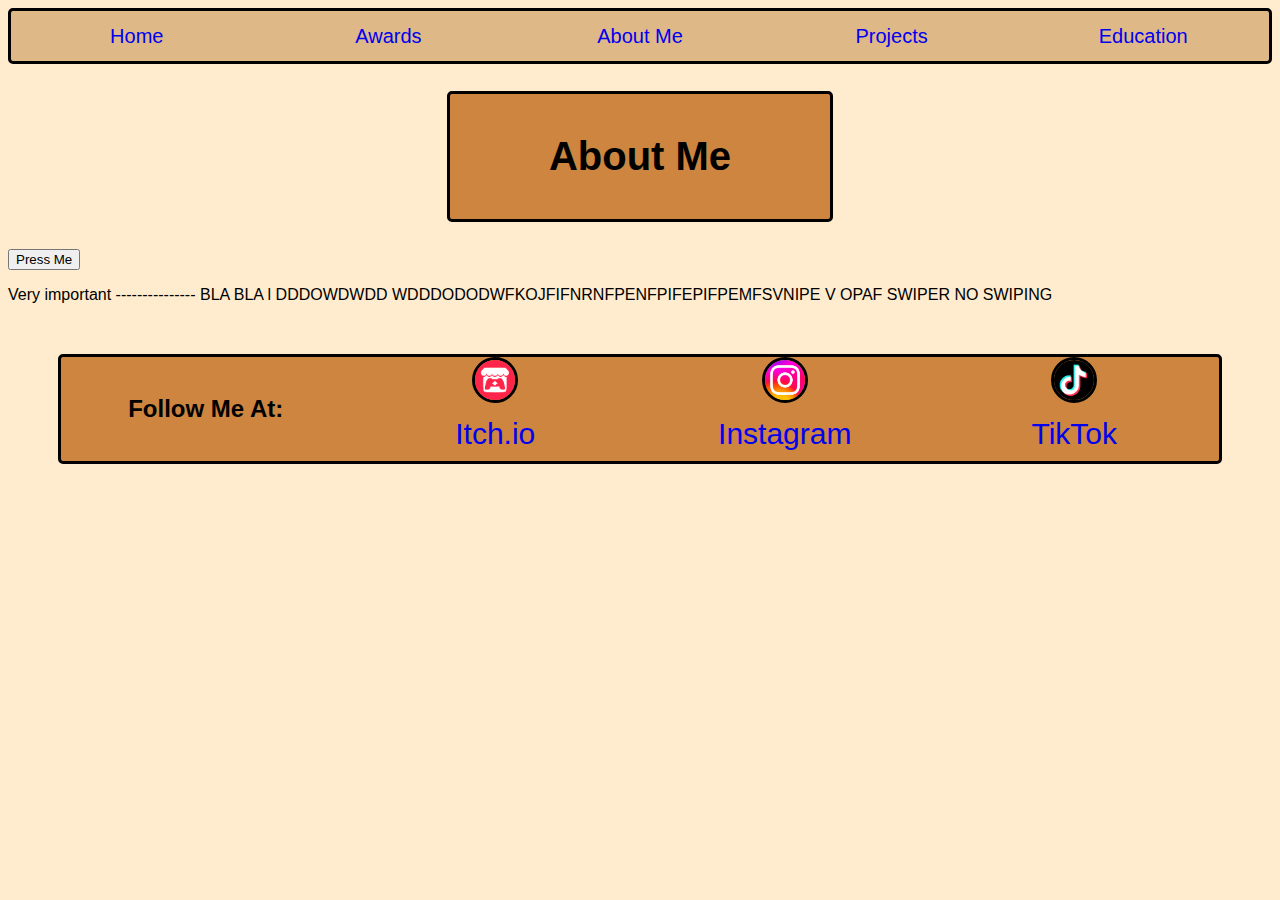
==== HTML/about-me.html @ 447e92d7 "Update about-me.html" ====
<!DOCTYPE html>
<html lang="en">
<head>
    <meta charset="UTF-8">
    <meta name="viewport" content="width=device-width, initial-scale=1.0">
    <title>About Me Page</title>
    <link rel="StyleSheet" href="../CSS/webpage.css">


    <script>
        function changeColors(){
            
            document.getElementById("paragraph").style.backgroundColor = "Blue";


        }
    </script>


</head>
<body>
   
    <!--Links for the top-->
    <div id="Links">
        <a href="../index.html">Home</a>
        <a href="../HTML/awards.html">Awards</a>
        <a href="../HTML/about-me.html">About Me</a>
        <a href="../HTML/projects.html">Projects</a>
        <a href="../HTML/education.html">Education</a>
    </div>
   
    <div id="Text">
        <h1>About Me</h1>
    </div>
    <button onclick="changeColors()">Press Me</button>
    <p id="paragraph">Very important --------------- BLA  BLA l
        DDDOWDWDD
        WDDDODODWFKOJFIFNRNFPENFPIFEPIFPEMFSVNIPE V OPAF
        SWIPER NO SWIPING
    </p>

    <!--Links To Sites Like Instagram-->
    <div id="Follow">
        <h2>Follow Me At:</h2>
        <div>
            
            <img alt="Itch.io Logo" src="../IMAGES/Itchio.png">
            <a href="https://bert-boom.itch.io/">Itch.io</a>
        </div>

        <div>
            
            <img alt="Instagram logo" src="../IMAGES/Instagram.PNG">
            <a href="https://www.instagram.com/bert_boom_projects/">Instagram</a>
        </div>

        <div>
            
            <img alt="TikTok Logo" src="../IMAGES/TikTok.png">
            <a href="https://www.tiktok.com/@bert_boom_games">TikTok</a>
        </div>

    </div>

</body>
</html>
---- CSS/webpage.css ----
#Text{
    
    display: flex;
    width:100%;
    justify-content: center;
}

#Text h1{
    background-color:peru;
    font-size: 40px;
    padding: 40px;
    width: 300px;
    border-radius: 5px;
    border:solid 3px black;
    text-align: center;
}

#All{
    display: flex;
    flex-flow: row;
    gap:30px;
    justify-content: space-evenly;
    flex-wrap:wrap;
}

/*Projects----------------------------------------------------------------------------------------*/
#Games{
    background-color:peru;
    border-radius: 5px;
    border:solid 3px black;
    display: flex;
    flex-flow: column nowrap;
    width:40%;
}

#Games img{
    align-self: center;
    border-radius: 5px;
    border:solid 3px black;
}

#Games a{
    background-color:burlywood;
    font-size: 40px;
    width: 40%;
    border-radius: 5px;
    border:solid 3px black;
    text-align: center;
    align-self: center;
    margin: 10px;
}

#Games a:hover{
    color:red;
    background-color: white;
}

#Games p{
    font-size: 20px;
    align-self: center;
}

/*pText---------------------------------------------------------------------------------------------*/
#PText{
    text-align: center;
    background-color: darkgrey;
    border-radius: 5px;
    border:solid 3px black;
    width:95%;
    align-self: center;
    font-size: 20px;
}

/*Home Page-----------------------------------------------------------------------------------------*/
#Home h1{
    background-color: burlywood;
    width:45%;
    padding:40px;
    border-radius: 5px;
    border:solid 3px black;
}

#Home{
    display: flex;
    flex-flow: column;
    background-color: peru;
    border:solid 3px black;
    align-items: center;
    text-align: center;
}

#Home img{
    border-radius: 5px;
    border:solid 3px black;
}

/*Awards----------------------------------------------------------------------------------------------*/

#EagleScout{
    background-color:peru;
    border-radius: 5px;
    border:solid 3px black;
    display: flex;
    flex-flow: column nowrap;
    width:70%;
}

#EagleScout img{
    align-self: center;
    background-color: antiquewhite;
    border-radius: 5px;
    border:solid 3px black;
    
}

#EagleScout h1{
    background-color:burlywood;
    font-size: 40px;
    width: 40%;
    border-radius: 5px;
    border:solid 3px black;
    text-align: center;
    align-self: center;
    margin: 10px;
}



/*Top Links----------------------------------------------------------------------------------------------*/
body{
    font-family:'Gill Sans', 'Gill Sans MT', Calibri, 'Trebuchet MS', sans-serif;
    background-color: blanchedalmond;
}

#Links {
    display: grid;
    grid-template-columns: 1fr 1fr 1fr 1fr 1fr;
    
}

#Links{
    font-size: 20px;
    background-color: burlywood;
    line-height: 50px;
    text-decoration: none;
    text-align: center;
    border:solid 3px black;
    border-radius: 5px;
}

a{
    text-decoration: none;
}

div a:hover{
    color:red;
    background-color: white;
}

/*Follow Me---------------------------------------------------------------------------------------------*/
#Follow{
    display: grid;
    grid-template-columns: 1fr 1fr 1fr 1fr;
    align-items: center;
    text-align: center;
    justify-content: space-evenly;
    margin: 50px; 
    background-color: peru;
    border:solid 3px black;
    border-radius: 5px;
}

#Follow a:hover{
    color:red;
    background-color: white;
}

#Follow a{
    display: block;
    font-size: 30px;
    padding: 10px;
}

#Follow img{
    width:40px;
    border-radius: 40px;
    border:solid 3px black;
}
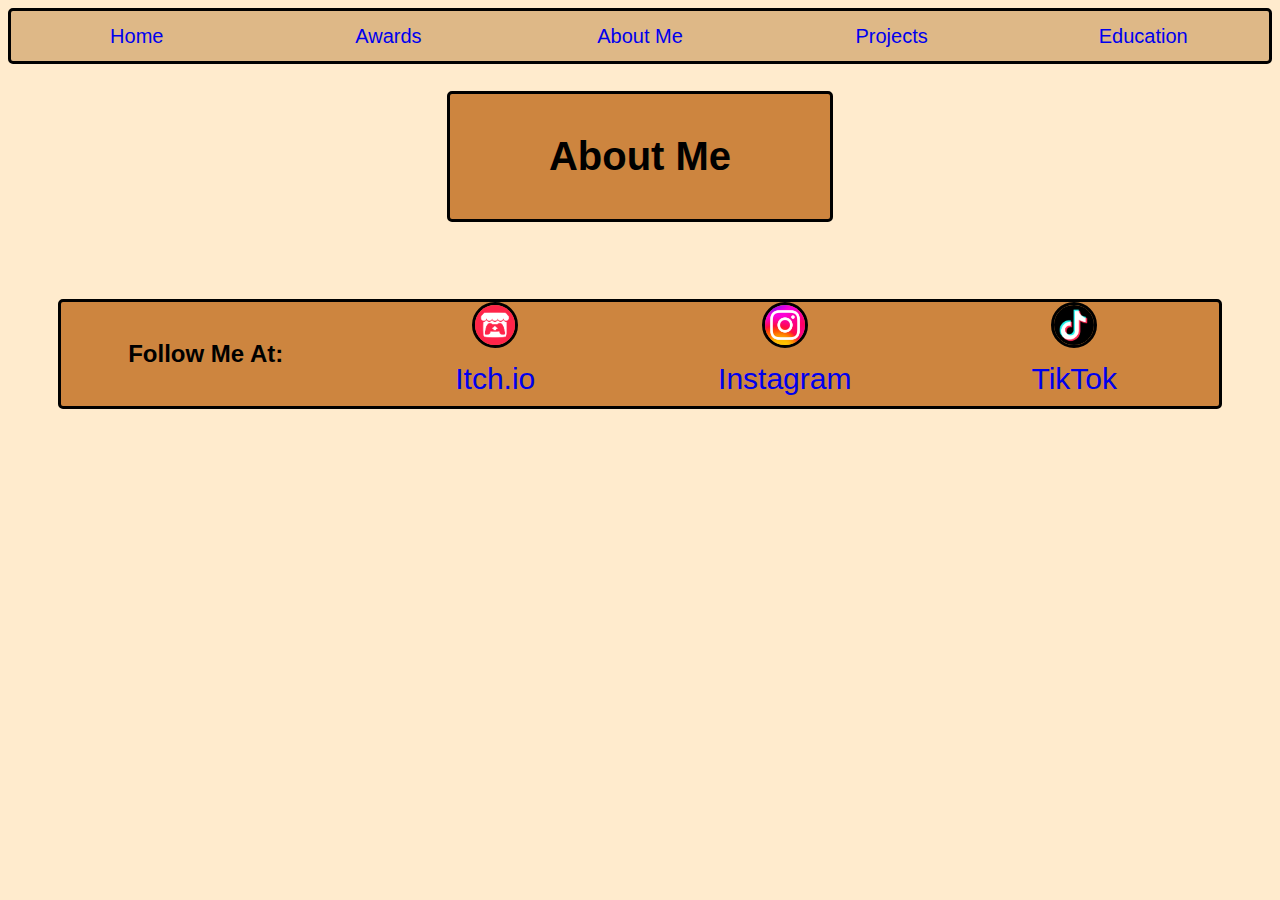
==== commit aae07a1f: "stuff" ====
--- a/HTML/about-me.html
+++ b/HTML/about-me.html
@@ -5,17 +5,6 @@
     <meta name="viewport" content="width=device-width, initial-scale=1.0">
     <title>About Me Page</title>
     <link rel="StyleSheet" href="../CSS/webpage.css">
-
-
-    <script>
-        function changeColors(){
-            
-            document.getElementById("paragraph").style.backgroundColor = "Blue";
-
-
-        }
-    </script>
-
 
 </head>
 <body>
@@ -32,12 +21,8 @@
     <div id="Text">
         <h1>About Me</h1>
     </div>
-    <button onclick="changeColors()">Press Me</button>
-    <p id="paragraph">Very important --------------- BLA  BLA l
-        DDDOWDWDD
-        WDDDODODWFKOJFIFNRNFPENFPIFEPIFPEMFSVNIPE V OPAF
-        SWIPER NO SWIPING
-    </p>
+
+    
 
     <!--Links To Sites Like Instagram-->
     <div id="Follow">
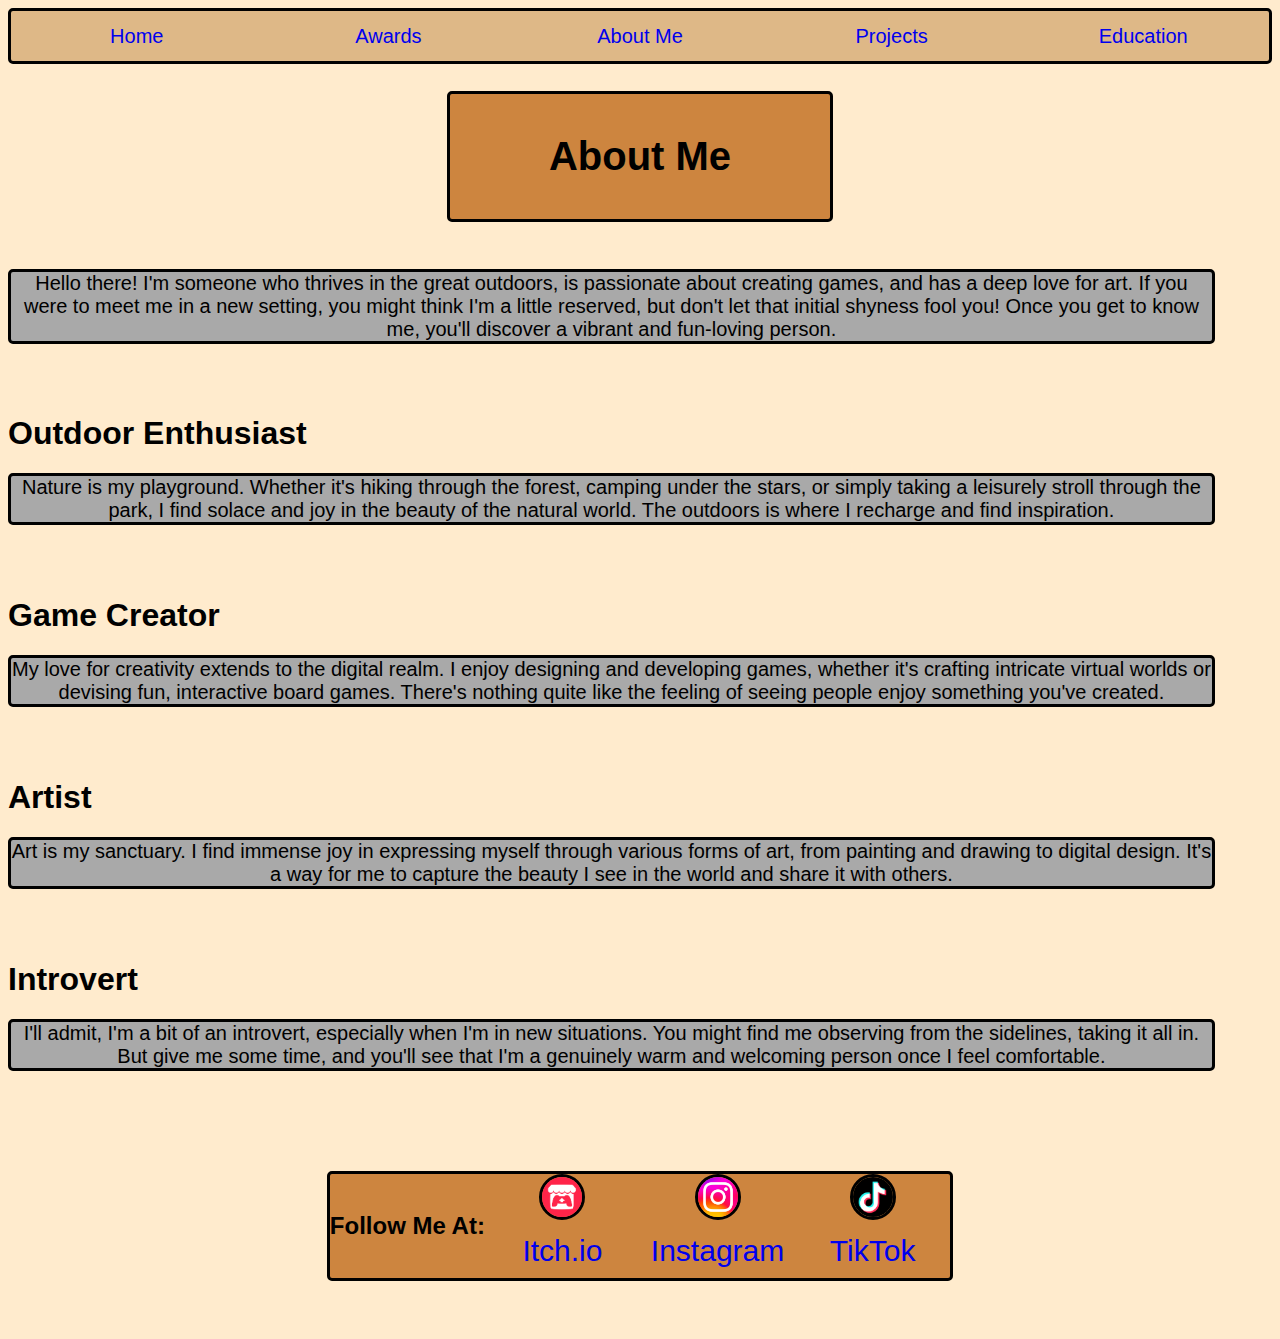
==== commit 12747806: "stuff" ====
--- a/HTML/about-me.html
+++ b/HTML/about-me.html
@@ -21,6 +21,35 @@
     <div id="Text">
         <h1>About Me</h1>
     </div>
+
+    <div id="All" style="align-self: center;">
+        <div id="About me">
+           <p id="PText"> Hello there! I'm someone who thrives in the great outdoors, is passionate about creating games, and has a deep love for art. If you were to meet me in a new setting, you might think I'm a little reserved, but don't let that initial shyness fool you! Once you get to know me, you'll discover a vibrant and fun-loving person.</p>
+        </div>
+
+        <div id="About me">
+            <h1>Outdoor Enthusiast</h1>
+            <p id="PText"> Nature is my playground. Whether it's hiking through the forest, camping under the stars, or simply taking a leisurely stroll through the park, I find solace and joy in the beauty of the natural world. The outdoors is where I recharge and find inspiration.</p>
+        </div>
+
+        <div id="About me">
+            <h1>Game Creator</h1>
+            <p id="PText">My love for creativity extends to the digital realm. I enjoy designing and developing games, whether it's crafting intricate virtual worlds or devising fun, interactive board games. There's nothing quite like the feeling of seeing people enjoy something you've created.</p>
+        </div>
+
+        <div id="About me">
+            <h1>Artist</h1>
+            <p id="PText">Art is my sanctuary. I find immense joy in expressing myself through various forms of art, from painting and drawing to digital design. It's a way for me to capture the beauty I see in the world and share it with others.</p>
+        </div>
+
+        <div id="About me">
+            <h1> Introvert</h1>
+            <p id="PText"> I'll admit, I'm a bit of an introvert, especially when I'm in new situations. You might find me observing from the sidelines, taking it all in. But give me some time, and you'll see that I'm a genuinely warm and welcoming person once I feel comfortable.</p>
+        </div>
+
+        
+
+
 
     
 
--- a/CSS/webpage.css
+++ b/CSS/webpage.css
@@ -1,3 +1,4 @@
+
 #Text{
     
     display: flex;
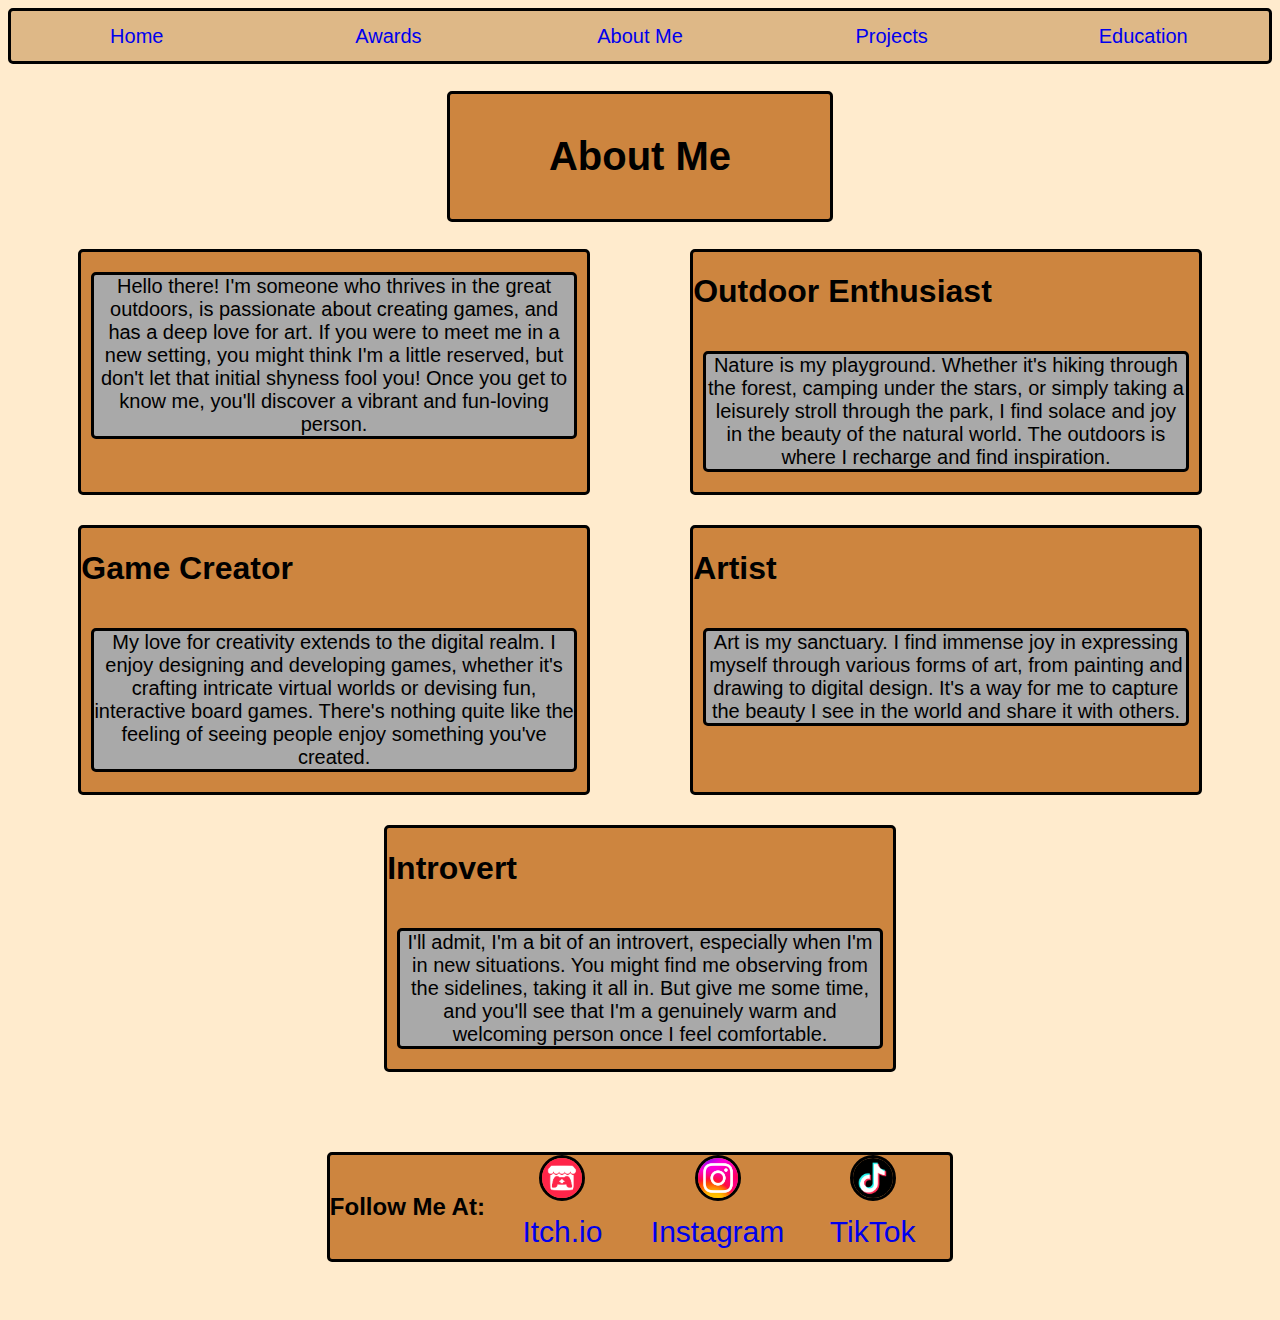
==== commit 9da020e0: "Update about-me.html" ====
--- a/HTML/about-me.html
+++ b/HTML/about-me.html
@@ -23,26 +23,26 @@
     </div>
 
     <div id="All" style="align-self: center;">
-        <div id="About me">
+        <div id="Games">
            <p id="PText"> Hello there! I'm someone who thrives in the great outdoors, is passionate about creating games, and has a deep love for art. If you were to meet me in a new setting, you might think I'm a little reserved, but don't let that initial shyness fool you! Once you get to know me, you'll discover a vibrant and fun-loving person.</p>
         </div>
 
-        <div id="About me">
+        <div id="Games">
             <h1>Outdoor Enthusiast</h1>
             <p id="PText"> Nature is my playground. Whether it's hiking through the forest, camping under the stars, or simply taking a leisurely stroll through the park, I find solace and joy in the beauty of the natural world. The outdoors is where I recharge and find inspiration.</p>
         </div>
 
-        <div id="About me">
+        <div id="Games">
             <h1>Game Creator</h1>
             <p id="PText">My love for creativity extends to the digital realm. I enjoy designing and developing games, whether it's crafting intricate virtual worlds or devising fun, interactive board games. There's nothing quite like the feeling of seeing people enjoy something you've created.</p>
         </div>
 
-        <div id="About me">
+        <div id="Games">
             <h1>Artist</h1>
             <p id="PText">Art is my sanctuary. I find immense joy in expressing myself through various forms of art, from painting and drawing to digital design. It's a way for me to capture the beauty I see in the world and share it with others.</p>
         </div>
 
-        <div id="About me">
+        <div id="Games">
             <h1> Introvert</h1>
             <p id="PText"> I'll admit, I'm a bit of an introvert, especially when I'm in new situations. You might find me observing from the sidelines, taking it all in. But give me some time, and you'll see that I'm a genuinely warm and welcoming person once I feel comfortable.</p>
         </div>
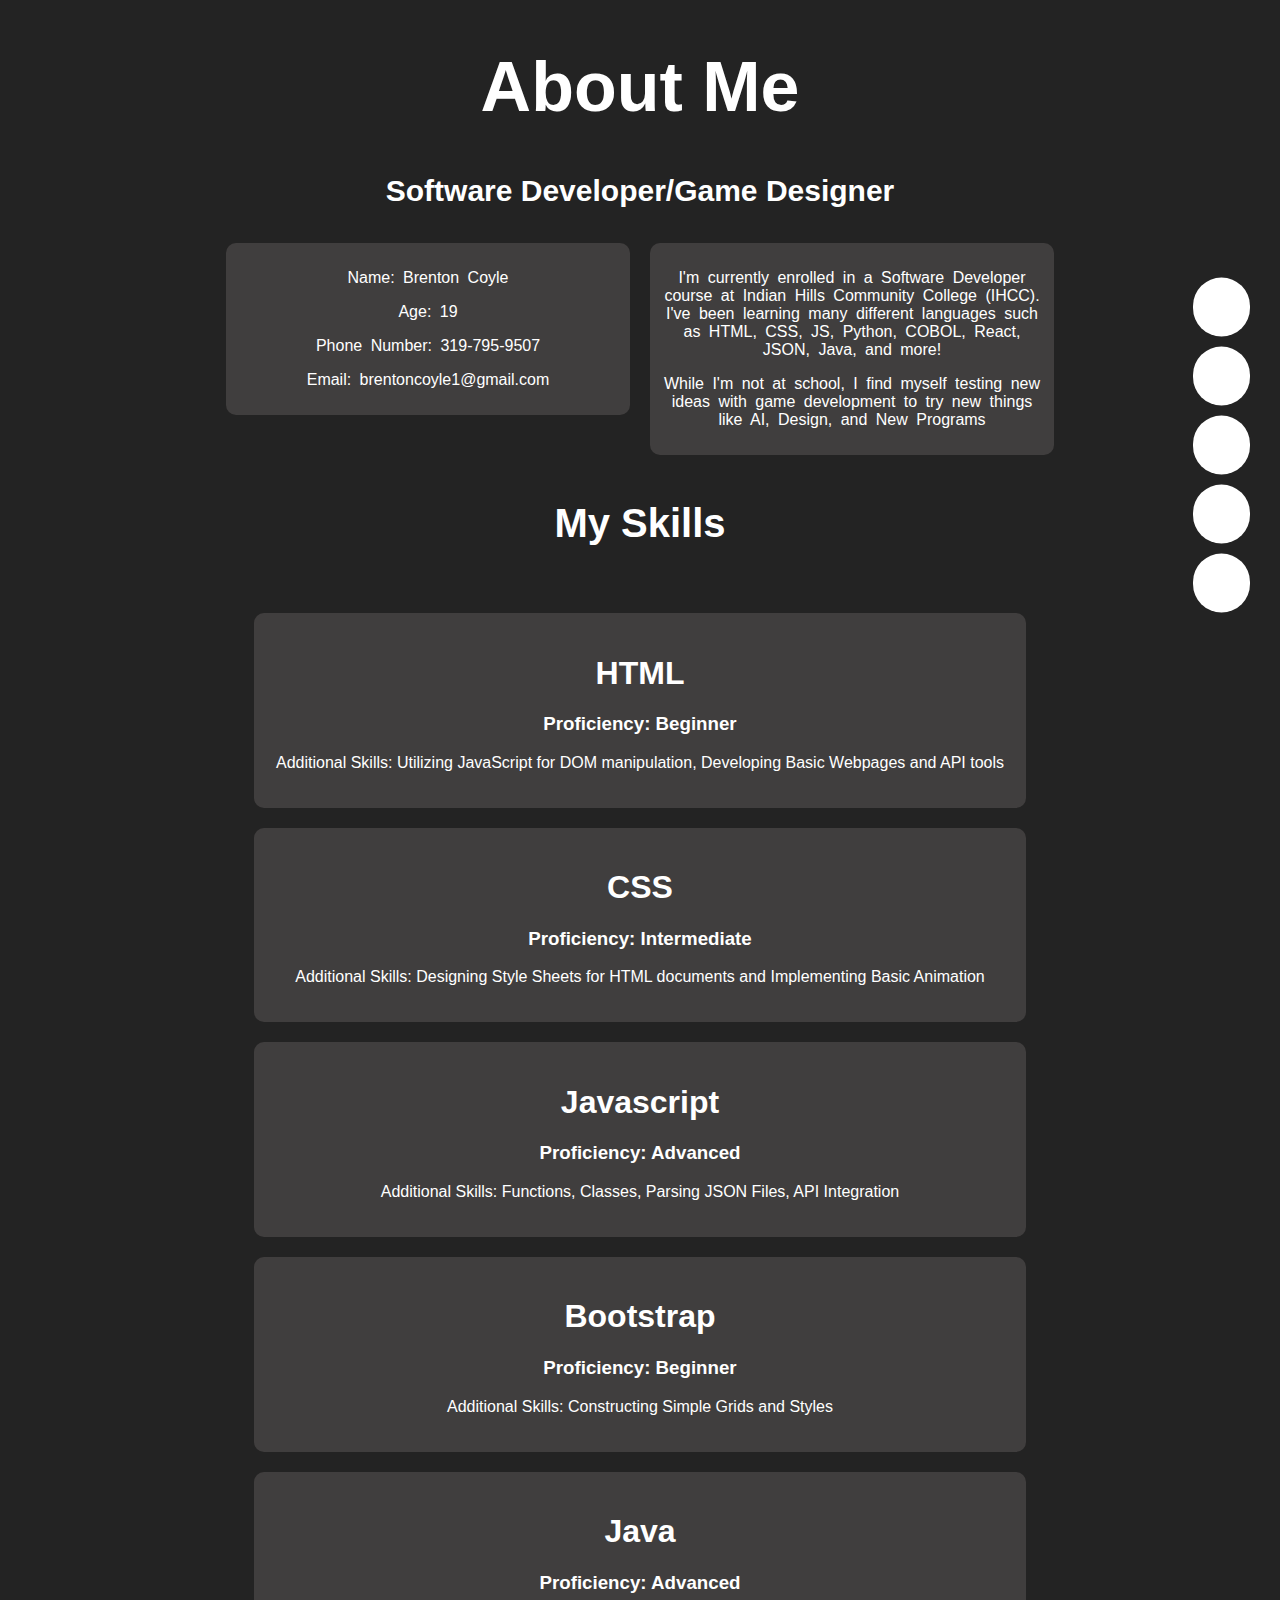
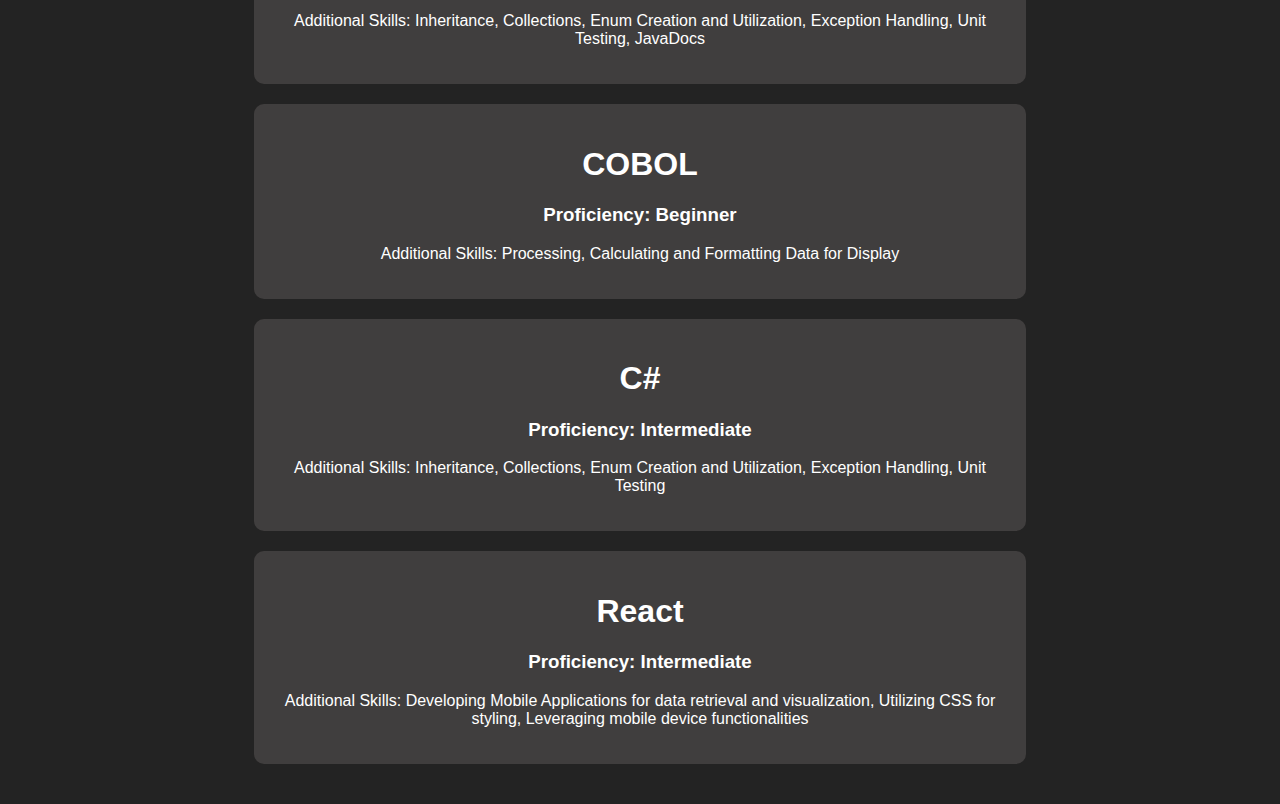
==== commit ec286ed8: "Test Please Work" ====
--- a/HTML/about-me.html
+++ b/HTML/about-me.html
@@ -3,78 +3,117 @@
 <head>
     <meta charset="UTF-8">
     <meta name="viewport" content="width=device-width, initial-scale=1.0">
-    <title>About Me Page</title>
-    <link rel="StyleSheet" href="../CSS/webpage.css">
-
+    <title>Javascript Final: About Me</title>
+    <link rel="stylesheet" href="/CSS/Home.css">
+    <link rel="stylesheet" href="/CSS/about-me.css">
+    <link rel="stylesheet" href="/CSS/buttons.css">
 </head>
 <body>
-   
-    <!--Links for the top-->
-    <div id="Links">
-        <a href="../index.html">Home</a>
-        <a href="../HTML/awards.html">Awards</a>
-        <a href="../HTML/about-me.html">About Me</a>
-        <a href="../HTML/projects.html">Projects</a>
-        <a href="../HTML/education.html">Education</a>
+    
+<div id="text2">
+    <h1 style="font-size: 70px; color: white; font-family: sans-serif; text-align: center;">About Me</h1>
+    <h2 style="font-size: 30px; color: white; font-family: sans-serif; text-align: center;">Software Developer/Game Designer</h2>
+</div>
+    
+<div id="container2">
+    <div id="me">
+        <p>Name: Brenton Coyle</p>
+        <p>Age: 19</p>
+        <p>Phone Number: 319-795-9507</p>
+        <p>Email: brentoncoyle1@gmail.com</p>
     </div>
-   
-    <div id="Text">
-        <h1>About Me</h1>
+  
+    <div id="me">
+        <p>I'm currently enrolled in a Software Developer course at Indian Hills Community College (IHCC). I've been learning many different languages such as HTML, CSS, JS, Python, COBOL, React, JSON, Java, and more!</p>
+        <p>While I'm not at school, I find myself testing new ideas with game development to try new things like AI, Design, and New Programs</p>
     </div>
+</div>
 
-    <div id="All" style="align-self: center;">
-        <div id="Games">
-           <p id="PText"> Hello there! I'm someone who thrives in the great outdoors, is passionate about creating games, and has a deep love for art. If you were to meet me in a new setting, you might think I'm a little reserved, but don't let that initial shyness fool you! Once you get to know me, you'll discover a vibrant and fun-loving person.</p>
+<div>
+    <h1 style="text-align: center; color: white; font-size: 40px; padding-top: 10px;">My Skills</h1>
+  
+    <div id="skillsList">
+  
+        <div class="skillBox">
+            <h1>HTML</h1>
+            <h3>Proficiency: Beginner</h3>
+            <p>Additional Skills: Utilizing JavaScript for DOM manipulation, Developing Basic Webpages and API tools</p>
         </div>
-
-        <div id="Games">
-            <h1>Outdoor Enthusiast</h1>
-            <p id="PText"> Nature is my playground. Whether it's hiking through the forest, camping under the stars, or simply taking a leisurely stroll through the park, I find solace and joy in the beauty of the natural world. The outdoors is where I recharge and find inspiration.</p>
+  
+        <div class="skillBox">
+            <h1>CSS</h1>
+            <h3>Proficiency: Intermediate</h3>
+            <p>Additional Skills: Designing Style Sheets for HTML documents and Implementing Basic Animation</p>
         </div>
-
-        <div id="Games">
-            <h1>Game Creator</h1>
-            <p id="PText">My love for creativity extends to the digital realm. I enjoy designing and developing games, whether it's crafting intricate virtual worlds or devising fun, interactive board games. There's nothing quite like the feeling of seeing people enjoy something you've created.</p>
+  
+        <div class="skillBox">
+            <h1>Javascript</h1>
+            <h3>Proficiency: Advanced</h3>
+            <p>Additional Skills: Functions, Classes, Parsing JSON Files, API Integration</p>
         </div>
-
-        <div id="Games">
-            <h1>Artist</h1>
-            <p id="PText">Art is my sanctuary. I find immense joy in expressing myself through various forms of art, from painting and drawing to digital design. It's a way for me to capture the beauty I see in the world and share it with others.</p>
+  
+        <div class="skillBox">
+            <h1>Bootstrap</h1>
+            <h3>Proficiency: Beginner</h3>
+            <p>Additional Skills: Constructing Simple Grids and Styles</p>
         </div>
-
-        <div id="Games">
-            <h1> Introvert</h1>
-            <p id="PText"> I'll admit, I'm a bit of an introvert, especially when I'm in new situations. You might find me observing from the sidelines, taking it all in. But give me some time, and you'll see that I'm a genuinely warm and welcoming person once I feel comfortable.</p>
+  
+        <div class="skillBox">
+            <h1>Java</h1>
+            <h3>Proficiency: Advanced</h3>
+            <p>Additional Skills: Inheritance, Collections, Enum Creation and Utilization, Exception Handling, Unit Testing, JavaDocs</p>
         </div>
-
-        
-
-
-
-    
-
-    <!--Links To Sites Like Instagram-->
-    <div id="Follow">
-        <h2>Follow Me At:</h2>
-        <div>
-            
-            <img alt="Itch.io Logo" src="../IMAGES/Itchio.png">
-            <a href="https://bert-boom.itch.io/">Itch.io</a>
+  
+        <div class="skillBox">
+            <h1>COBOL</h1>
+            <h3>Proficiency: Beginner</h3>
+            <p>Additional Skills: Processing, Calculating and Formatting Data for Display</p>
         </div>
-
-        <div>
-            
-            <img alt="Instagram logo" src="../IMAGES/Instagram.PNG">
-            <a href="https://www.instagram.com/bert_boom_projects/">Instagram</a>
+  
+        <div class="skillBox">
+            <h1>C#</h1>
+            <h3>Proficiency: Intermediate</h3>
+            <p>Additional Skills: Inheritance, Collections, Enum Creation and Utilization, Exception Handling, Unit Testing</p>
         </div>
-
-        <div>
-            
-            <img alt="TikTok Logo" src="../IMAGES/TikTok.png">
-            <a href="https://www.tiktok.com/@bert_boom_games">TikTok</a>
+  
+        <div class="skillBox">
+            <h1>React</h1>
+            <h3>Proficiency: Intermediate</h3>
+            <p>Additional Skills: Developing Mobile Applications for data retrieval and visualization, Utilizing CSS for styling, Leveraging mobile device functionalities</p>
         </div>
-
     </div>
-
+</div>
+  
+<header class="button-container">
+    <nav>
+        <ul>
+            <li>
+                <a href="/index.html">
+                    <span>Home</span>
+                </a>
+            </li>
+            <li>
+                <a href="/HTML/about-me.html">
+                    <span>About Me</span>           
+                </a>
+            </li>
+            <li>
+                <a href="/HTML/project.html">
+                    <span>Projects</span>           
+                </a>
+            </li>
+            <li>
+                <a href="/HTML/quiz.html">
+                    <span>Quiz</span>           
+                </a>
+            </li>
+            <li>
+                <a href="/HTML/contact-me.html">
+                    <span>Contact Me</span>           
+                </a>
+            </li>
+        </ul>
+    </nav>
+</header>
 </body>
-</html>+</html>
--- a/CSS/Home.css
+++ b/CSS/Home.css
@@ -0,0 +1,42 @@
+body {
+    background-color: rgb(35, 35, 35);
+    margin: 0;
+    padding: 0;
+    font-family:sans-serif;
+}
+
+#container {
+    display: flex;
+    justify-content: space-between; /* Distribute items evenly along the main axis */
+    align-items: center;
+    height: 100vh; /* Ensure the container takes the full height of the viewport */
+}
+
+.triangle {
+    position: fixed;
+    background-color: rgb(35, 101, 159); /* Replace 'accent' with your desired color */
+    width: 100vw; /* 100% of the viewport width */
+    height: 100vh; /* 200% of the viewport height */
+    transform: rotate(-90deg); /* Rotate -15 degrees clockwise */
+    top: 30%; /* Position the top edge at the middle of the viewport */
+    left: -40%; /* Position the left edge 83% from the left side of the viewport */
+    z-index: -1;
+}
+
+#face {
+    width: 130%;
+    height: auto;
+    max-width: 300px; /* Limit the maximum width of the image */
+    margin-left: 100px;
+    margin-top: 10px;
+}
+
+#text {
+    max-width: 40%; /* Set a maximum width for the text */
+    text-align: center;
+    margin-right: 230px;
+    color: white;
+}
+
+
+
--- a/CSS/about-me.css
+++ b/CSS/about-me.css
@@ -0,0 +1,59 @@
+body {
+    margin: 0;
+    padding: 0;
+  }
+  
+  #container2 {
+    display: flex;
+    flex-direction: row;
+    justify-content: center;
+    align-items: flex-start;
+    
+  }
+  
+  #text2 {
+    width: 100%;
+    text-align: center;
+  }
+  
+  #me {
+    flex: 1;
+    padding:10px;
+    text-align: center;
+    background-color:#403e3e;
+    margin: 10px;
+    max-width: 30%;
+    border-radius: 10px;
+    color: white;
+    word-spacing: 4px;
+  }
+  
+  #description {
+    flex: 1; /* Take up remaining space */
+    padding: 20px;
+  }
+
+  #skillsList
+  {
+    display: flex;
+    justify-content: center;
+    align-items: center;
+    flex-direction: column;
+    padding: 30px;
+    
+
+  }
+
+  .skillBox {
+    text-align: center;
+    padding: 20px;
+    background-color:#403e3e;
+    margin: 10px;
+    min-width: 60%;
+    max-width: 60%;
+    overflow-wrap: break-word;
+    border-radius: 10px;
+    color: white;
+  }
+  
+  --- a/CSS/buttons.css
+++ b/CSS/buttons.css
@@ -0,0 +1,95 @@
+
+.button-container {
+    position: fixed;
+    top: 50%;
+    right: 10px; /* Adjust this value as needed */
+    transform: translateY(-50%);
+    z-index: 1000;
+}
+
+
+nav {
+    position: relative;
+    float: right;
+    right: 20px;
+    text-align: right;
+    font-family:sans-serif;
+    font-size: 25px;
+  }
+  ul {
+    list-style: none;
+    margin:0;
+    padding:0;
+    max-width: 75px;
+  }
+  ul:after{
+    content:"";
+    display: block;
+    clear: both;
+  }
+  
+  i {
+    background-image: linear-gradient(to right, rgba(255,255,255,0) 0%, rgba(255,255,255,5) 33%, rgba(255,255,255,1) 33%);
+    box-sizing: border-box;
+    padding: 10px;
+    position: relative;
+    margin:-20px;
+    text-decoration: none;
+    color:black; /*Color of the Icon*/
+    position: absolute;
+      z-index: 20;
+      right: 15px;
+      bottom: 15px;
+      font-size: 26px !important;
+      text-align: center;
+      line-height: 28px !important;
+  }
+  
+  ul li {
+    background: #fff;
+    padding:0px;
+    width: auto;
+    border-radius: 50px;
+    text-align: center;
+    overflow:hidden;
+    float:right;
+    margin-bottom: 10px;
+  
+  }
+  ul li a{
+    position:relative;
+    display: block;
+    min-width: 27px;
+    padding:15px;
+  }
+  ul span {
+    position: relative;
+    z-index: 1;
+    white-space: nowrap;
+    margin-right: 0px;
+    display: inline-block;
+    vertical-align: top;
+    position: relative;
+    visibility: none;
+    width: auto;
+    max-width:0px; /* This is the fixed unit value */
+    opacity: 0;
+    text-align: center;
+    transition:all 1s;
+    box-sizing:border-box;
+    padding-right:0px;
+    text-decoration:none;
+    color:black;
+  }
+  
+  li:hover {
+    cursor: pointer;
+  }
+  
+  li:hover span {
+    margin-right:0px;
+    opacity: 1;
+    width: auto;
+    max-width:500px; /* this value makes the transition */
+    padding-right:38px;
+  }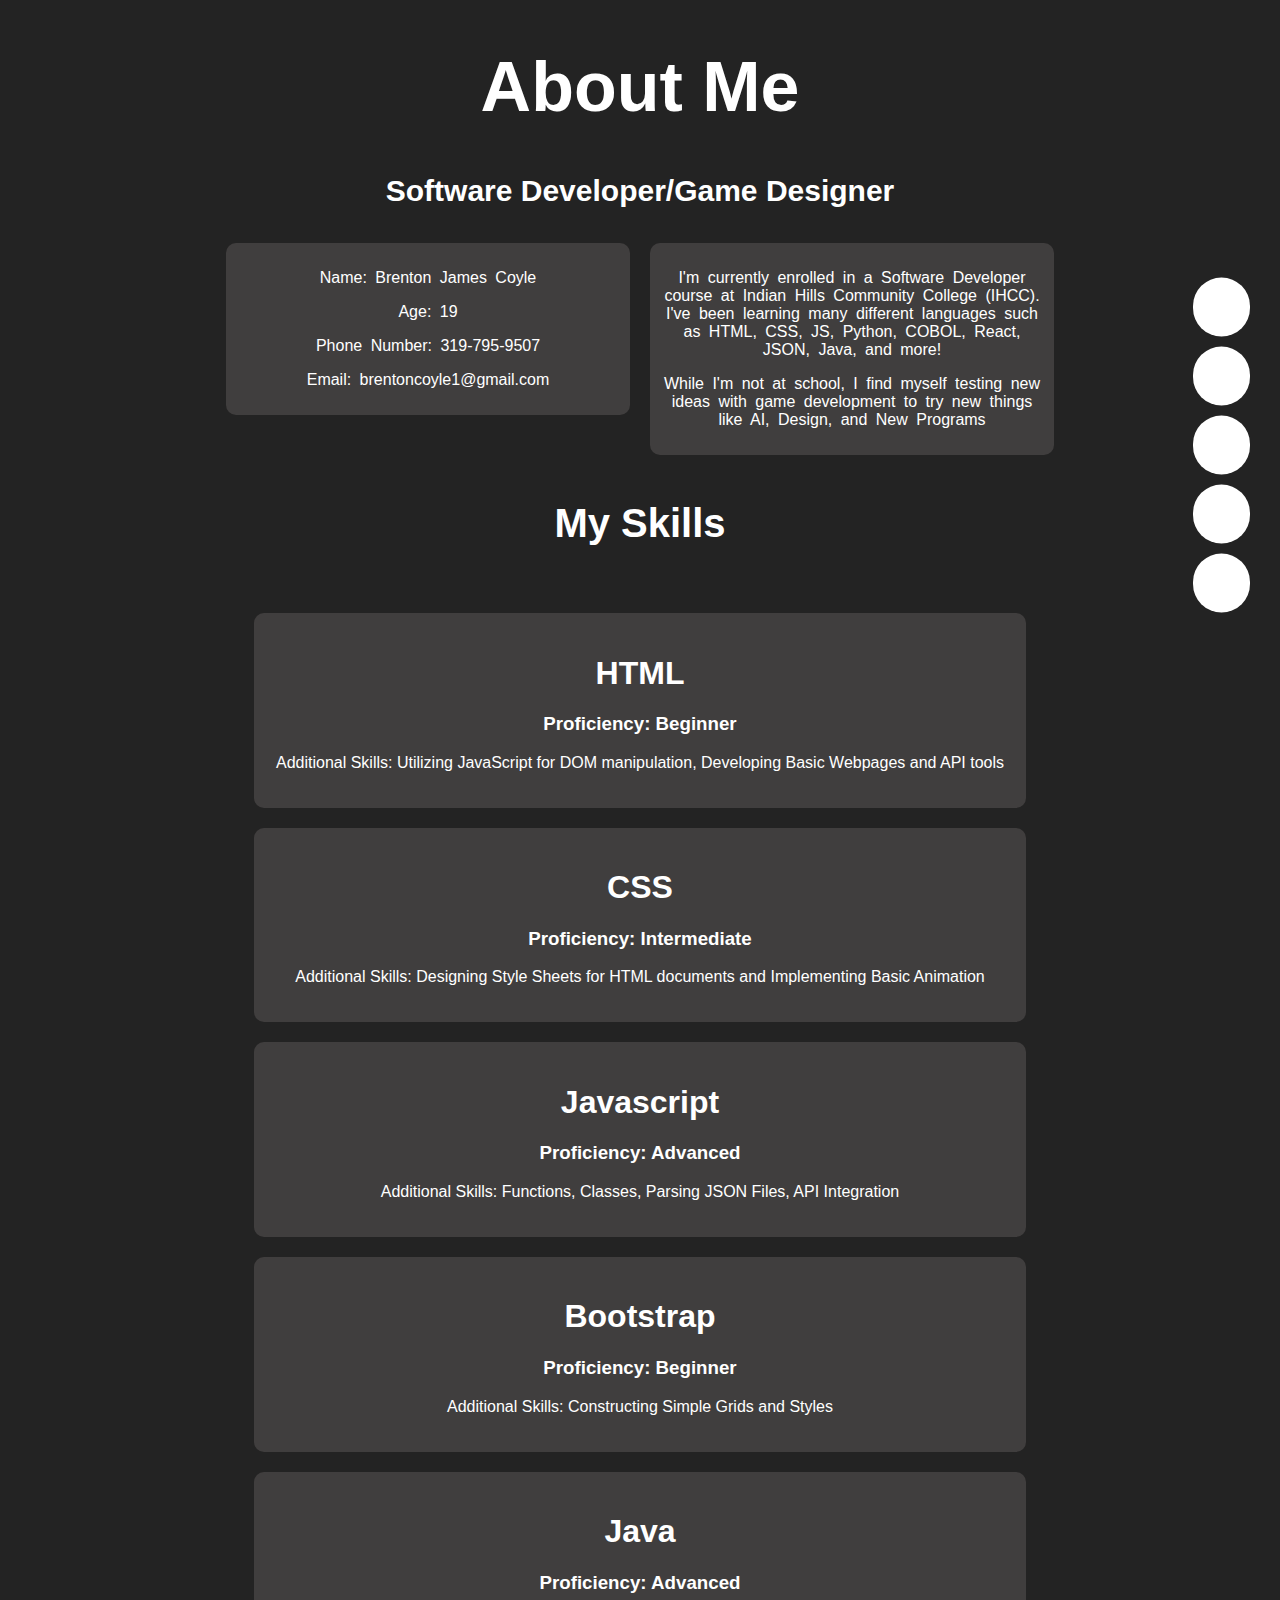
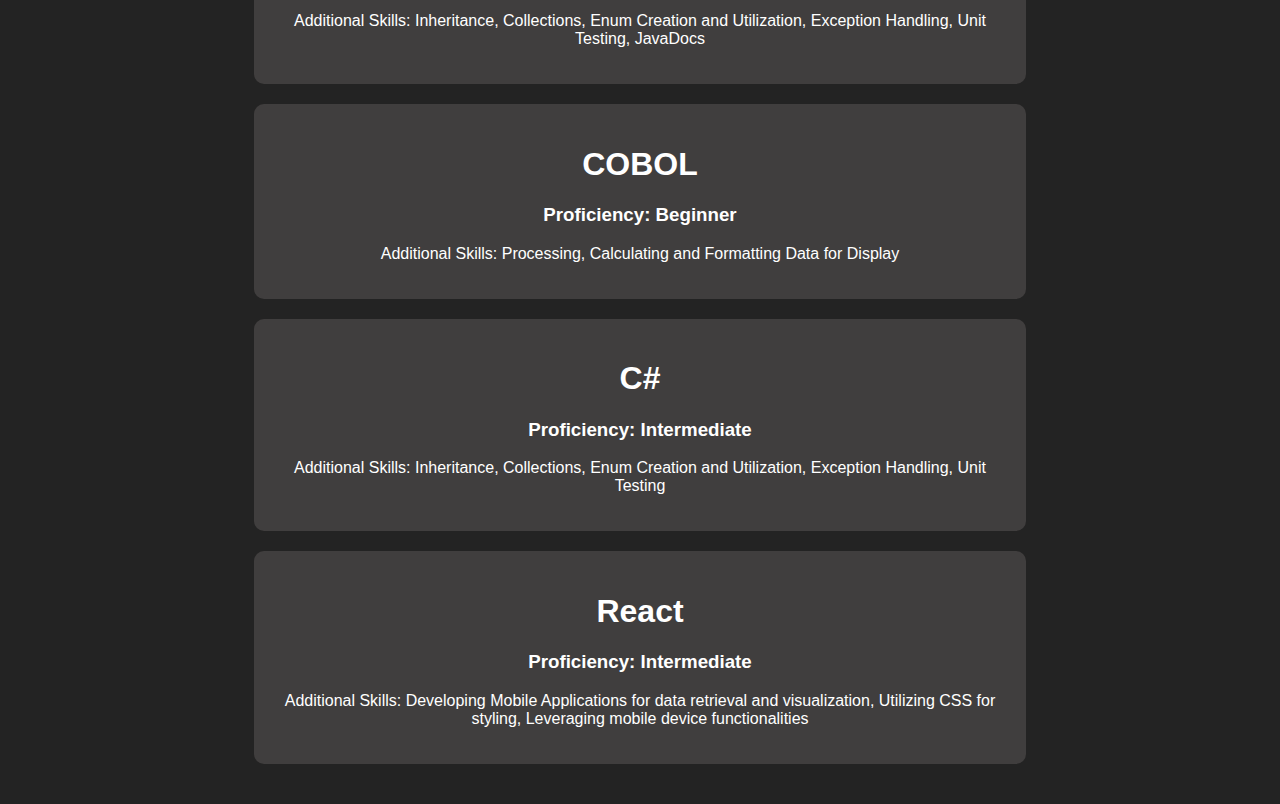
==== commit b6acd576: "All but API and Clock" ====
--- a/HTML/about-me.html
+++ b/HTML/about-me.html
@@ -17,7 +17,7 @@
     
 <div id="container2">
     <div id="me">
-        <p>Name: Brenton Coyle</p>
+        <p>Name: Brenton James Coyle</p>
         <p>Age: 19</p>
         <p>Phone Number: 319-795-9507</p>
         <p>Email: brentoncoyle1@gmail.com</p>
--- a/CSS/Home.css
+++ b/CSS/Home.css
@@ -7,32 +7,32 @@
 
 #container {
     display: flex;
-    justify-content: space-between; /* Distribute items evenly along the main axis */
+    justify-content: space-between;
     align-items: center;
-    height: 100vh; /* Ensure the container takes the full height of the viewport */
+    height: 100vh;
 }
 
 .triangle {
     position: fixed;
-    background-color: rgb(35, 101, 159); /* Replace 'accent' with your desired color */
-    width: 100vw; /* 100% of the viewport width */
-    height: 100vh; /* 200% of the viewport height */
-    transform: rotate(-90deg); /* Rotate -15 degrees clockwise */
-    top: 30%; /* Position the top edge at the middle of the viewport */
-    left: -40%; /* Position the left edge 83% from the left side of the viewport */
+    background-color: rgb(35, 101, 159); 
+    width: 100vw;
+    height: 100vh;
+    transform: rotate(-90deg); 
+    top: 30%; 
+    left: -40%; 
     z-index: -1;
 }
 
 #face {
     width: 130%;
     height: auto;
-    max-width: 300px; /* Limit the maximum width of the image */
+    max-width: 300px; 
     margin-left: 100px;
     margin-top: 10px;
 }
 
 #text {
-    max-width: 40%; /* Set a maximum width for the text */
+    max-width: 40%; 
     text-align: center;
     margin-right: 230px;
     color: white;
--- a/CSS/about-me.css
+++ b/CSS/about-me.css
@@ -29,7 +29,7 @@
   }
   
   #description {
-    flex: 1; /* Take up remaining space */
+    flex: 1;
     padding: 20px;
   }
 
--- a/CSS/buttons.css
+++ b/CSS/buttons.css
@@ -2,7 +2,7 @@
 .button-container {
     position: fixed;
     top: 50%;
-    right: 10px; /* Adjust this value as needed */
+    right: 10px; 
     transform: translateY(-50%);
     z-index: 1000;
 }
@@ -35,7 +35,7 @@
     position: relative;
     margin:-20px;
     text-decoration: none;
-    color:black; /*Color of the Icon*/
+    color:black;
     position: absolute;
       z-index: 20;
       right: 15px;
@@ -72,7 +72,7 @@
     position: relative;
     visibility: none;
     width: auto;
-    max-width:0px; /* This is the fixed unit value */
+    max-width:0px;
     opacity: 0;
     text-align: center;
     transition:all 1s;
@@ -90,6 +90,6 @@
     margin-right:0px;
     opacity: 1;
     width: auto;
-    max-width:500px; /* this value makes the transition */
+    max-width:500px;
     padding-right:38px;
   }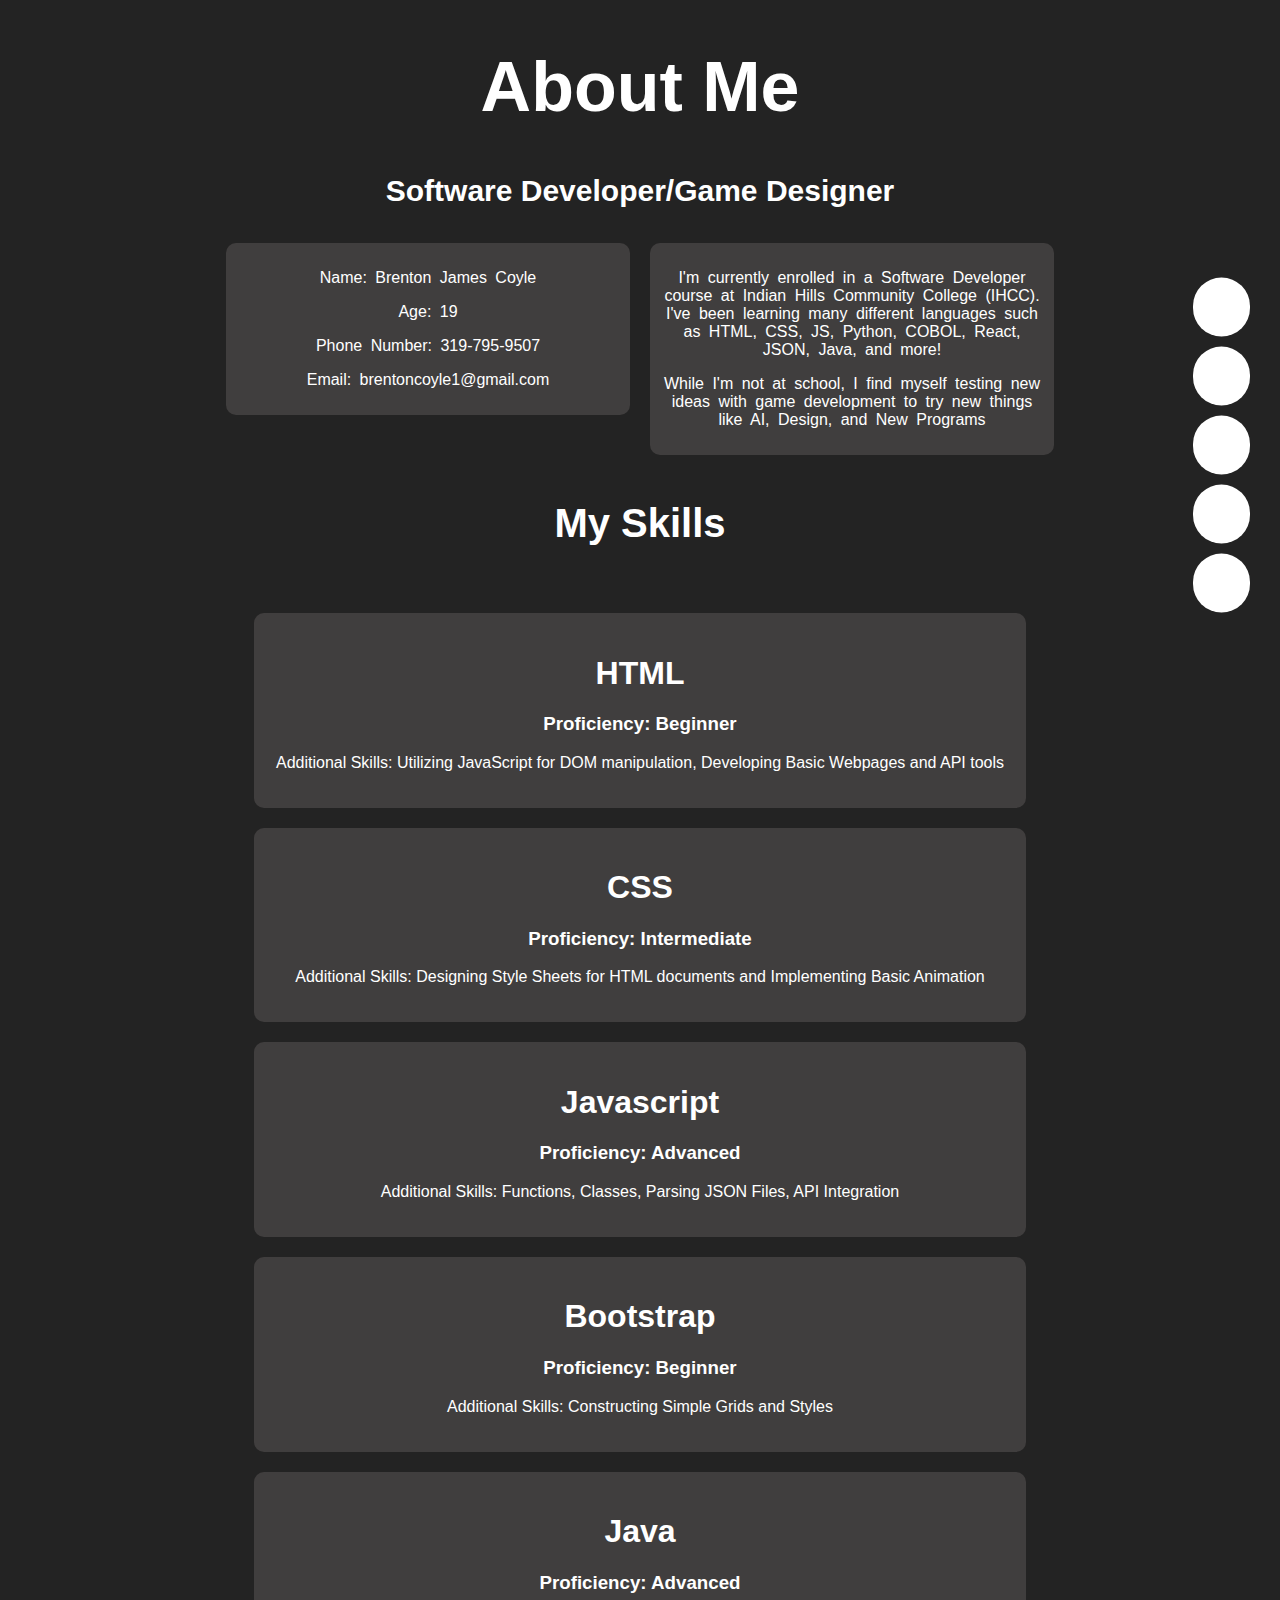
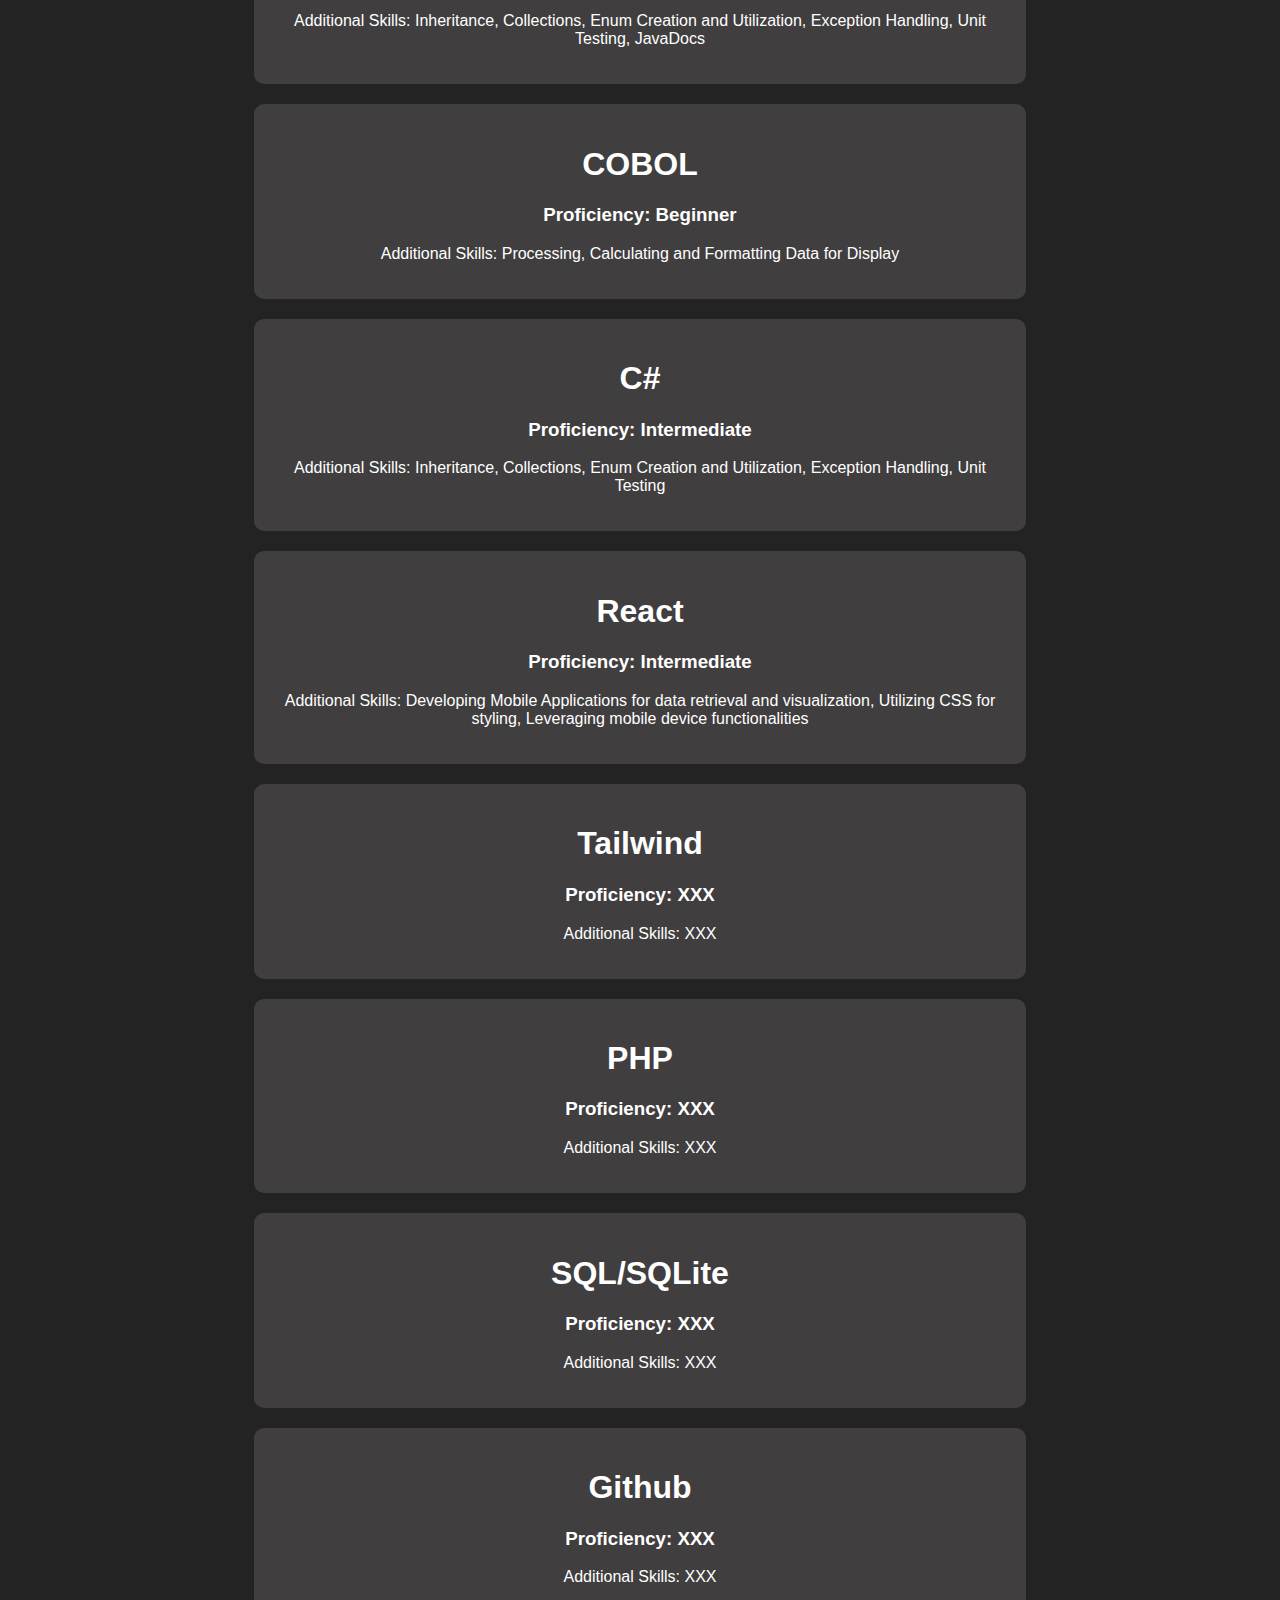
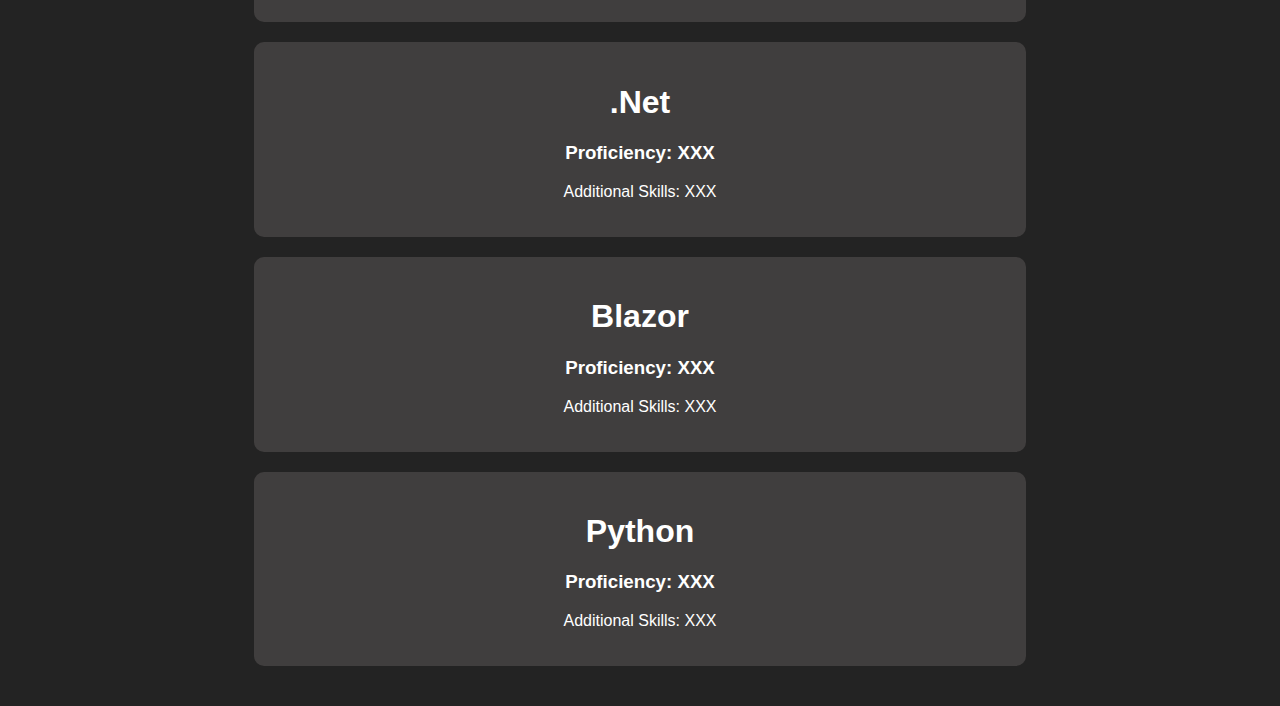
==== commit 84e6a15e: "slight updates to project to get ready for job appications tons to be added and changed" ====
--- a/HTML/about-me.html
+++ b/HTML/about-me.html
@@ -81,7 +81,50 @@
             <h3>Proficiency: Intermediate</h3>
             <p>Additional Skills: Developing Mobile Applications for data retrieval and visualization, Utilizing CSS for styling, Leveraging mobile device functionalities</p>
         </div>
+
+        <div class="skillBox">
+            <h1>Tailwind</h1>
+            <h3>Proficiency: XXX</h3>
+            <p>Additional Skills: XXX</p>
+        </div>
+
+        <div class="skillBox">
+            <h1>PHP</h1>
+            <h3>Proficiency: XXX</h3>
+            <p>Additional Skills: XXX</p>
+        </div>
+
+        <div class="skillBox">
+            <h1>SQL/SQLite</h1>
+            <h3>Proficiency: XXX</h3>
+            <p>Additional Skills: XXX</p>
+        </div>
+
+        <div class="skillBox">
+            <h1>Github</h1>
+            <h3>Proficiency: XXX</h3>
+            <p>Additional Skills: XXX</p>
+        </div>
+
+        <div class="skillBox">
+            <h1>.Net</h1>
+            <h3>Proficiency: XXX</h3>
+            <p>Additional Skills: XXX</p>
+        </div>
+
+        <div class="skillBox">
+            <h1>Blazor</h1>
+            <h3>Proficiency: XXX</h3>
+            <p>Additional Skills: XXX</p>
+        </div>
+
+        <div class="skillBox">
+            <h1>Python</h1>
+            <h3>Proficiency: XXX</h3>
+            <p>Additional Skills: XXX</p>
+        </div>
     </div>
+
 </div>
   
 <header class="button-container">
